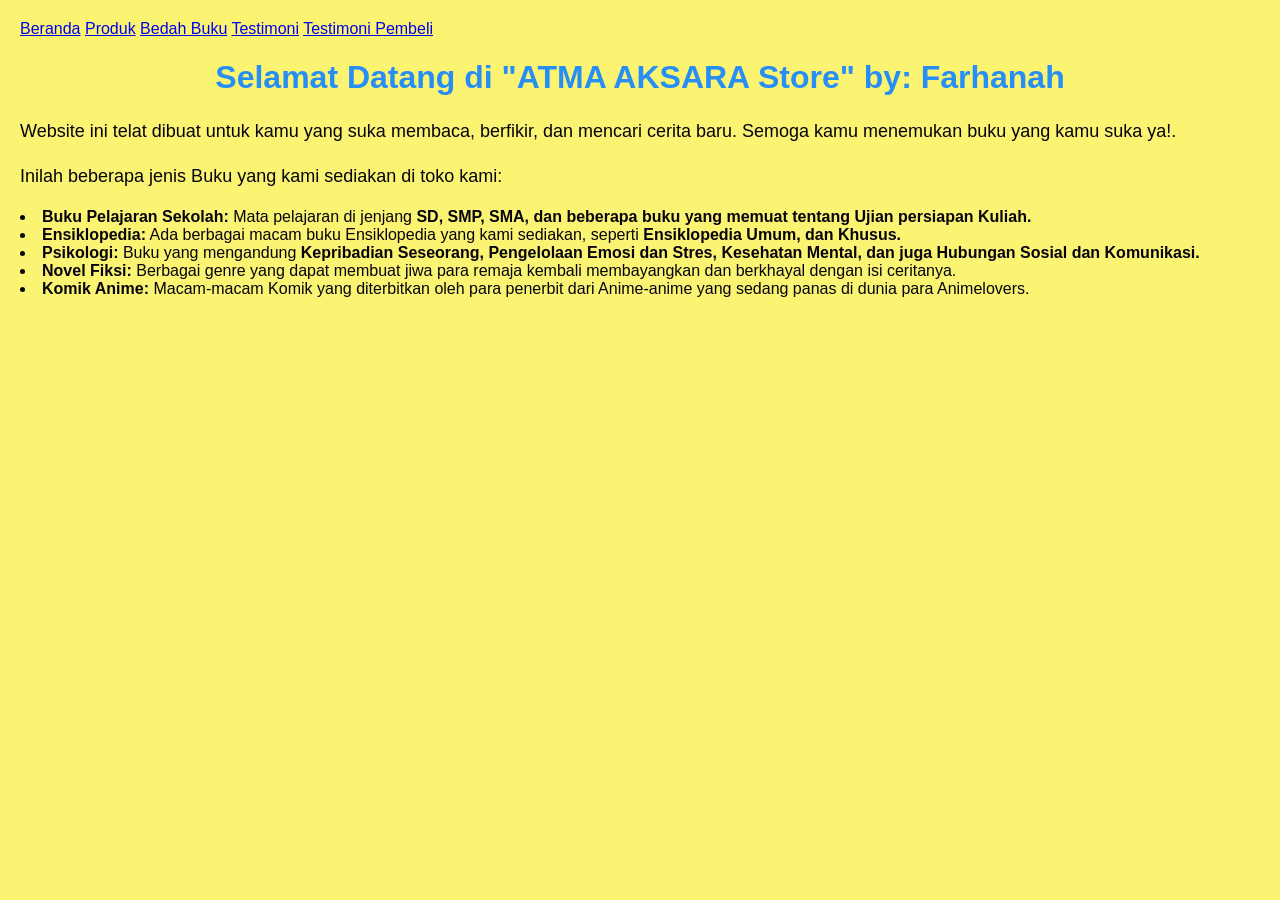
==== index.html @ 65f20c54 "Add files via upload" ====
<!DOCTYPE html>
<html lang="id">
<head>
  <meta charset="UTF-8">
  <meta name="viewport" content="width=device=witdh, initial-scale=1.0">
  <title>Profil Usaha Buku</title>
  <link rel="stylesheet" href="style.css" />
</head>
<body>
 <nav>
  <a href="index.html">Beranda</a>
  <a href="produk.html">Produk</a>
  <a href="bedah-buku.html">Bedah Buku</a>
  <a href="testimoni.html">Testimoni</a>
  <a href="tampil-testimoni.html">Testimoni Pembeli</a>
 </nav>
  <h1>Selamat Datang di "ATMA AKSARA Store" by: Farhanah</h1>
  <p>Website ini telat dibuat untuk kamu yang suka membaca, berfikir, dan mencari cerita baru. Semoga kamu menemukan buku yang kamu suka ya!.</p>
  <p>Inilah beberapa jenis Buku yang kami sediakan di toko kami:</p>
  <li><strong>Buku Pelajaran Sekolah:</strong> Mata pelajaran di jenjang <strong>SD, SMP, SMA, dan beberapa buku yang memuat tentang Ujian persiapan Kuliah.</strong></li>
  <li><strong>Ensiklopedia:</strong> Ada berbagai macam buku Ensiklopedia yang kami sediakan, seperti <strong>Ensiklopedia Umum, dan Khusus.</strong></li>
  <li><strong>Psikologi:</strong> Buku yang mengandung <strong>Kepribadian Seseorang, Pengelolaan Emosi dan Stres, Kesehatan Mental, dan juga Hubungan Sosial dan Komunikasi.</strong></li>
  <li><strong>Novel Fiksi:</strong> Berbagai genre yang dapat membuat jiwa para remaja kembali membayangkan dan berkhayal dengan isi ceritanya.</li>
  <li><strong>Komik Anime:</strong> Macam-macam Komik yang diterbitkan oleh para penerbit dari Anime-anime yang sedang panas di dunia para Animelovers.</li>
</body>
</html>
---- style.css ----
body{
    background-color: #faf472;
    font-family: Arial, sans-serif;
    color: #07040f;
    margin: 20px;
}
h1{
    color: #278ef5;
    text-align: center;
    }

h2{
    color: #010c18;
    text-align: left;
}
    
p{
    font-size: 18px;
    text-align: left;
    line-height: 1.5;
}


.daftar-produk {
    display: grid;
    grid-template-columns:    repeat(auto-fit,minmax(250px, 1fr));
    gap: 20px;
    padding: 20px;
}
.produk {
    background-color: #fff;
    border: 1px solid #ddd;
    padding: 15px;
    border-radius: 10px;
    text-align: center;
    box-shadow: 0 2px 6px rgba(0, 0, 0, 0.1);
}
.produk img {
    width: 150px;
    height: auto;
    border-radius: 5px;
    margin-bottom: 10px;
}
.produk h2 {
    font-size: 20px;
    color: #2c3e50;
}
.produk h3 {
    font-size: 16px;
    color: #2c3e50;
}
.harga {
    font-weight: bold;
    color: #27ae60;
}
.deskripsi {
    font-size: 14px;
    color: #555;
}

.artikel {
    max-width: 700px;
    margin: auto;
    padding: 20px;
    background-color: #fdfdfd;
    font-family: 'Georgia', serif;

    line-height: 1,8;
}
.artikel .penulis {
    font-style: italic;
    color: #666;
    margin-bottom: 20px;
}
.artikel  .sampul {
    width: 180px;
    float: right;
    margin: 0 0 20px 20px;
    border: 1px solid #ccc;
    box-shadow: 2px 2px 6px rgba(0, 0, 0, 0.1);
}

.artikel blockquote {
    font-style: italic;
    padding-left: 20px;
    margin: 20px 0;
    border-left: 4px solid #999;
    color: #444;
    background-color: #f9f9f9;
}
.btn kembali {
    display: inline-block;
    margin-top: 30px;
    padding: 10px 16px;
    background-color: #0066cc;
    color: white;
    text-decoration: none;
    border-radius: 4px;
}
.btn kembali:hover {
    background-color: #004d99;
}


.formulir {
    max-width: 600px;
    margin: auto;
    padding: 20px;
    background-color: #fafafa;
    border-radius: 10px;
    box-shadow: 0 0 10px rgba(0,0,0,0,1);
}
form label {
    display: block;
    margin-top: 10px;
    font-weight: bold;
}
form input
form select
form textarea {
    width: 100%;
    padding: 8px;
    margin-top: 5px;
    margin-bottom: 15px;
    border-radius: 5px;
    border: 1px solid #ccc;
}

form button {
    background-color: #3498db;
    color: white;
    padding: 10px 15px;
    border: none;
    border-radius: 5px;
    cursor: pointer;
}

form button:hover {
    background-color: #2980b9;
}
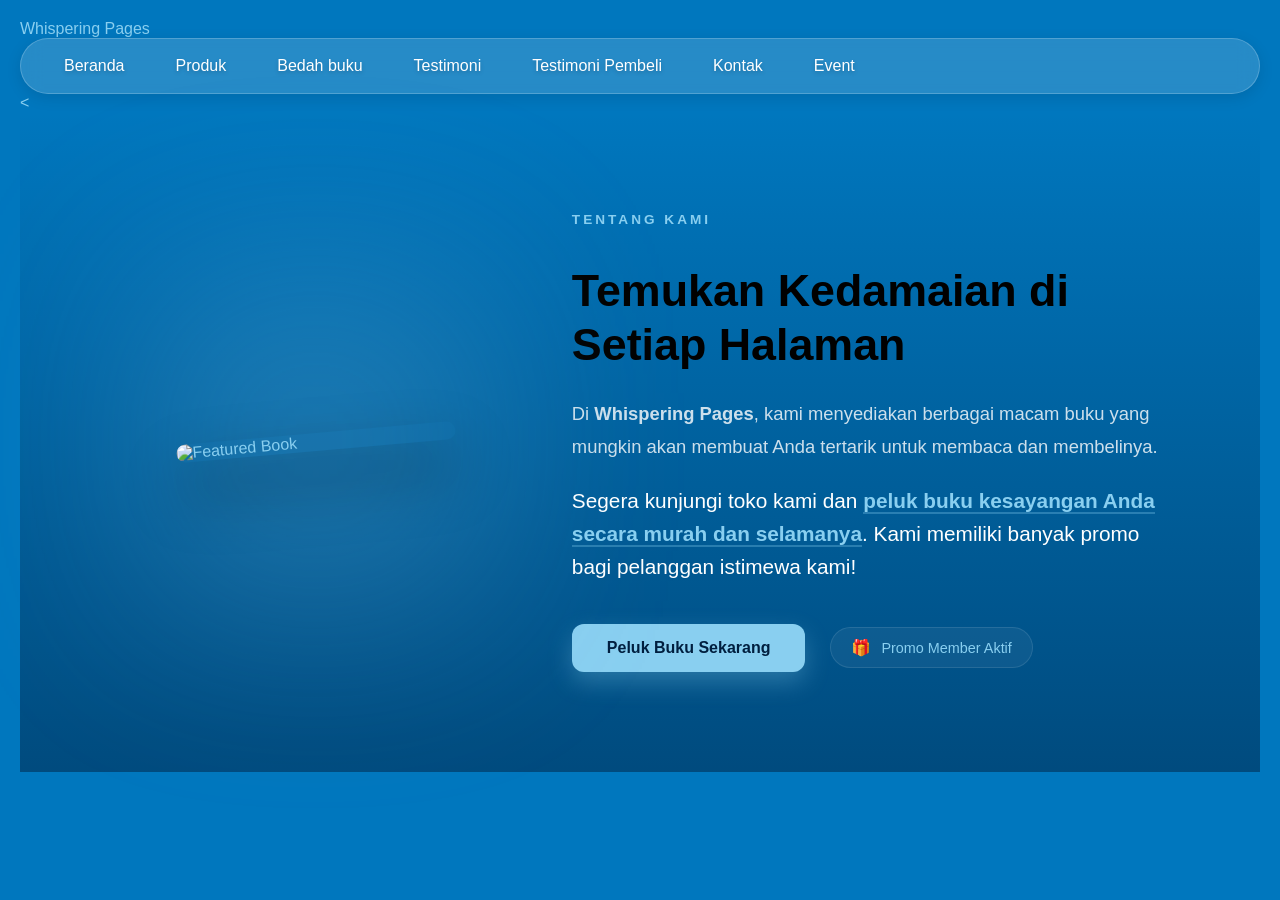
==== commit f624c95e: "Add files via upload" ====
--- a/index.html
+++ b/index.html
@@ -7,20 +7,52 @@
   <link rel="stylesheet" href="style.css" />
 </head>
 <body>
- <nav>
-  <a href="index.html">Beranda</a>
-  <a href="produk.html">Produk</a>
-  <a href="bedah-buku.html">Bedah Buku</a>
-  <a href="testimoni.html">Testimoni</a>
-  <a href="tampil-testimoni.html">Testimoni Pembeli</a>
- </nav>
-  <h1>Selamat Datang di "ATMA AKSARA Store" by: Farhanah</h1>
-  <p>Website ini telat dibuat untuk kamu yang suka membaca, berfikir, dan mencari cerita baru. Semoga kamu menemukan buku yang kamu suka ya!.</p>
-  <p>Inilah beberapa jenis Buku yang kami sediakan di toko kami:</p>
-  <li><strong>Buku Pelajaran Sekolah:</strong> Mata pelajaran di jenjang <strong>SD, SMP, SMA, dan beberapa buku yang memuat tentang Ujian persiapan Kuliah.</strong></li>
-  <li><strong>Ensiklopedia:</strong> Ada berbagai macam buku Ensiklopedia yang kami sediakan, seperti <strong>Ensiklopedia Umum, dan Khusus.</strong></li>
-  <li><strong>Psikologi:</strong> Buku yang mengandung <strong>Kepribadian Seseorang, Pengelolaan Emosi dan Stres, Kesehatan Mental, dan juga Hubungan Sosial dan Komunikasi.</strong></li>
-  <li><strong>Novel Fiksi:</strong> Berbagai genre yang dapat membuat jiwa para remaja kembali membayangkan dan berkhayal dengan isi ceritanya.</li>
-  <li><strong>Komik Anime:</strong> Macam-macam Komik yang diterbitkan oleh para penerbit dari Anime-anime yang sedang panas di dunia para Animelovers.</li>
+  <div class="intro-overlay"></div>
+ <header>
+    <div class="logo">Whispering Pages</div>
+    <nav class="nav-container">
+        <a href="index.html" class="nav-link">Beranda</a>
+        <a href="produk.html" class="nav-link">Produk</a>
+        <a href="bedah-buku.html" class="nav-link">Bedah buku</a>
+        <a href="testimoni.html" class="nav-link">Testimoni</a>
+        <a href="tampil-testimoni.html" class="nav-link">Testimoni Pembeli</a>
+        <a href="kontak.html" class="nav-link">Kontak</a>
+        <a href="event.html" class="nav-link">Event</a>
+    </nav>
+</header>
+ <<section class="home-invitation">
+    <div class="invitation-container">
+        <div class="invitation-visual">
+            <div class="blob-glow"></div>
+            <img src="images/Whispering Pages.png" alt="Featured Book" class="img-featured">
+        </div>
+
+        <div class="invitation-content">
+            <span class="whisper-text">Tentang Kami</span>
+            <h2>Temukan Kedamaian di Setiap Halaman</h2>
+            
+            <p class="main-para">
+                Di <strong>Whispering Pages</strong>, kami menyediakan berbagai macam buku yang mungkin akan membuat Anda tertarik untuk membaca dan membelinya.
+            </p>
+            
+            <p class="highlight-para">
+                Segera kunjungi toko kami dan <span>peluk buku kesayangan Anda secara murah dan selamanya</span>. 
+                Kami memiliki banyak promo bagi pelanggan istimewa kami!
+            </p>
+
+            <div class="invitation-actions">
+                <a href="katalog.html" class="btn-peluk-buku">Peluk Buku Sekarang</a>
+                <div class="promo-badge">
+                    <span class="icon">🎁</span>
+                    <span class="text">Promo Member Aktif</span>
+                </div>
+            </div>
+        </div>
+    </div>
+</section>
 </body>
-</html>+</html>
+
+
+
+
--- a/style.css
+++ b/style.css
@@ -1,16 +1,16 @@
 body{
-    background-color: #faf472;
+    background-color: #0077be;
     font-family: Arial, sans-serif;
-    color: #07040f;
+    color: #89cff0;
     margin: 20px;
 }
 h1{
-    color: #278ef5;
+    color: #191970;
     text-align: center;
     }
 
 h2{
-    color: #010c18;
+    color: #000000;
     text-align: left;
 }
     
@@ -19,7 +19,81 @@
     text-align: left;
     line-height: 1.5;
 }
-
+.nav-container {
+    background: rgba(255, 255, 255, 0.15); /* Lapisan putih transparan */
+    backdrop-filter: blur(10px);           /* Efek blur di belakang navigasi */
+    -webkit-backdrop-filter: blur(10px);   /* Dukungan untuk Safari */
+    padding: 10px 25px;
+    border-radius: 50px;                   /* Membuat bentuk kapsul yang modern */
+    border: 1px solid rgba(255, 255, 255, 0.2); /* Garis tepi tipis agar terlihat seperti kaca */
+    display: flex;
+    gap: 15px;
+    box-shadow: 0 4px 15px rgba(0, 0, 0, 0.1);
+}
+
+/* Gaya Tulisan Menu */
+.nav-link {
+    color: #ffffff;
+    text-decoration: none;
+    padding: 8px 18px;
+    border-radius: 20px;
+    font-weight: 500;
+    transition: all 0.3s ease;
+    text-shadow: 0 2px 4px rgba(0, 0, 0, 0.2); /* Agar tulisan lebih tajam di background biru */
+}
+
+/* Efek Hover (Saat Kursor Menyentuh Menu) */
+.nav-link:hover {
+    background: rgba(137, 207, 240, 0.4); /* Warna Baby Blue transparan */
+    color: #ffffff;
+    transform: translateY(-2px);
+}
+
+/* Gaya untuk Menu yang Sedang Aktif */
+.nav-link.active {
+    background: #ffffff;
+    color: #191970; /* Tulisan jadi Biru Laut saat aktif */
+    box-shadow: 0 4px 10px rgba(0, 0, 0, 0.1);
+}
+.home-btn{
+    position: fixed;
+    bottom: 25px;
+    left: 25px;
+    background: linear-gradient(135deg, #6a8cff, #9c6bff);
+    color: white;
+    padding: 12px 20px;
+    border-radius: 30px;
+    text-decoration: none;
+    font-weight: bold;
+    font-family: Arial, sans-serif;
+    box-shadow: 0 6px 15px rgba(0,0,0,0.2);
+    transition: 0.3s;
+}
+.home-btn:hover{
+    transform: translateY(-3px);
+    box-shadow: 0 10px 20px rgba(0,0,0,0.3);
+}
+.intro-overlay {
+    position: fixed;
+    top: 0;
+    left: 0;
+    width: 100%;
+    height: 100%;
+    background-color: #0077be; /* Warna biru laut sesuai tema Anda */
+    z-index: 9999;
+    pointer-events: none; /* Agar user tetap bisa klik tombol di bawahnya */
+    animation: blinkAway 5s forwards;
+}
+
+@keyframes blinkAway {
+    0% { opacity: 1; }
+    40% { opacity: 0.3; }  /* Efek kedipan pertama */
+    60% { opacity: 0.6; }  /* Efek kedipan kedua */
+    100% { 
+        opacity: 0; 
+        visibility: hidden; 
+    }
+}
 
 .daftar-produk {
     display: grid;
@@ -55,7 +129,7 @@
 }
 .deskripsi {
     font-size: 14px;
-    color: #555;
+    color: #7b7a7a;
 }
 
 .artikel {
@@ -64,43 +138,46 @@
     padding: 20px;
     background-color: #fdfdfd;
     font-family: 'Georgia', serif;
-
     line-height: 1,8;
 }
 .artikel .penulis {
     font-style: italic;
-    color: #666;
+    color: #000000;
     margin-bottom: 20px;
 }
 .artikel  .sampul {
     width: 180px;
     float: right;
     margin: 0 0 20px 20px;
-    border: 1px solid #ccc;
+    border: 1px solid #000000;
     box-shadow: 2px 2px 6px rgba(0, 0, 0, 0.1);
 }
-
 .artikel blockquote {
     font-style: italic;
     padding-left: 20px;
     margin: 20px 0;
     border-left: 4px solid #999;
-    color: #444;
+    color: #000000;
     background-color: #f9f9f9;
 }
-.btn kembali {
-    display: inline-block;
-    margin-top: 30px;
-    padding: 10px 16px;
-    background-color: #0066cc;
-    color: white;
+.home-btn{
+    position: fixed;
+    bottom: 25px;
+    left: 25px;
+    background: linear-gradient(135deg, #000000, #000000);
+    color: white;
+    padding: 12px 20px;
+    border-radius: 30px;
     text-decoration: none;
-    border-radius: 4px;
-}
-.btn kembali:hover {
-    background-color: #004d99;
-}
-
+    font-weight: bold;
+    font-family: Arial, sans-serif;
+    box-shadow: 0 6px 15px rgba(0,0,0,0.2);
+    transition: 0.3s;
+}
+.home-btn:hover{
+    transform: translateY(-3px);
+    box-shadow: 0 10px 20px rgba(0,0,0,0.3);
+}
 
 .formulir {
     max-width: 600px;
@@ -126,15 +203,1335 @@
     border: 1px solid #ccc;
 }
 
-form button {
-    background-color: #3498db;
-    color: white;
-    padding: 10px 15px;
+.home-btn{
+    position: fixed;
+    bottom: 25px;
+    left: 25px;
+    background: linear-gradient(135deg, #6a8cff, #9c6bff);
+    color: white;
+    padding: 12px 20px;
+    border-radius: 30px;
+    text-decoration: none;
+    font-weight: bold;
+    font-family: Arial, sans-serif;
+    box-shadow: 0 6px 15px rgba(0,0,0,0.2);
+    transition: 0.3s;
+}
+.home-btn:hover{
+    transform: translateY(-3px);
+    box-shadow: 0 10px 20px rgba(0,0,0,0.3);
+}
+/* Container Utama Kontak */
+.container-contact {
+    display: flex;
+    justify-content: center;
+    align-items: center;
+    padding: 50px 5%;
+    min-height: 80vh;
+}
+
+.contact-box {
+    display: flex;
+    flex-wrap: wrap;
+    background: rgba(255, 255, 255, 0.1);
+    backdrop-filter: blur(15px);
+    -webkit-backdrop-filter: blur(15px);
+    border: 1px solid rgba(255, 255, 255, 0.2);
+    border-radius: 20px;
+    overflow: hidden;
+    max-width: 1000px;
+    width: 100%;
+    box-shadow: 0 20px 50px rgba(0, 0, 0, 0.2);
+}
+
+/* Bagian Info (Sisi Gelap) */
+.contact-info {
+    flex: 1;
+    background: #001f3f; /* Deep Navy */
+    padding: 40px;
+    color: white;
+}
+
+.contact-info h2 {
+    color: #89cff0; /* Baby Blue */
+    margin-bottom: 20px;
+}
+
+.info-item {
+    display: flex;
+    align-items: center;
+    margin-top: 25px;
+    gap: 15px;
+}
+
+/* Bagian Form (Sisi Terang/Transparan) */
+.contact-form {
+    flex: 1.5;
+    padding: 40px;
+    background: rgba(255, 255, 255, 0.85);
+}
+
+.input-group {
+    position: relative;
+    margin-bottom: 30px;
+}
+
+.input-group input, .input-group textarea {
+    width: 100%;
+    padding: 10px 0;
+    font-size: 16px;
+    color: #333;
     border: none;
+    border-bottom: 2px solid #89cff0;
+    outline: none;
+    background: transparent;
+    transition: 0.3s;
+}
+
+.input-group label {
+    position: absolute;
+    top: 10px;
+    left: 0;
+    color: #666;
+    pointer-events: none;
+    transition: 0.3s;
+}
+
+/* Efek Animasi Label Saat Diklik */
+.input-group input:focus ~ label,
+.input-group input:valid ~ label,
+.input-group textarea:focus ~ label,
+.input-group textarea:valid ~ label {
+    top: -20px;
+    font-size: 12px;
+    color: #001f3f;
+    font-weight: bold;
+}
+
+/* Tombol Kirim */
+.btn-send {
+    background: #001f3f;
+    color: white;
+    border: none;
+    padding: 12px 30px;
     border-radius: 5px;
     cursor: pointer;
-}
-
-form button:hover {
-    background-color: #2980b9;
-}+    font-weight: 600;
+    transition: 0.3s;
+    width: 100%;
+}
+
+.btn-send:hover {
+    background: #0077be;
+    transform: translateY(-3px);
+    box-shadow: 0 5px 15px rgba(0, 119, 190, 0.3);
+}
+
+/* Responsif untuk HP */
+@media (max-width: 768px) {
+    .contact-box { flex-direction: column; }
+}
+/* Container Event */
+.container-event {
+    max-width: 1000px;
+    margin: 50px auto;
+    padding: 20px;
+}
+
+.event-title {
+    text-align: center;
+    color: #ffffff;
+    margin-bottom: 40px;
+    text-shadow: 2px 2px 5px rgba(0, 0, 0, 0.3);
+}
+
+/* Grid & Card */
+.event-grid {
+    display: flex;
+    flex-direction: column;
+    gap: 25px;
+}
+
+.event-card {
+    display: flex;
+    background: rgba(255, 255, 255, 0.95);
+    border-radius: 15px;
+    overflow: hidden;
+    box-shadow: 0 10px 20px rgba(0, 0, 0, 0.15);
+    transition: transform 0.3s ease;
+    border-left: 5px solid #89cff0; /* Aksen Baby Blue */
+}
+
+.event-card:hover {
+    transform: translateX(10px);
+}
+
+/* Bagian Tanggal (Deep Navy) */
+.event-date {
+    background: #001f3f;
+    color: white;
+    display: flex;
+    flex-direction: column;
+    justify-content: center;
+    align-items: center;
+    min-width: 100px;
+    padding: 20px;
+}
+
+.event-date .day {
+    font-size: 2.5rem;
+    font-weight: bold;
+    line-height: 1;
+}
+
+.event-date .month {
+    text-transform: uppercase;
+    letter-spacing: 2px;
+    font-size: 0.9rem;
+    color: #89cff0;
+}
+
+/* Bagian Konten */
+.event-content {
+    padding: 25px;
+    flex-grow: 1;
+}
+
+.event-tag {
+    background: #e1f5fe;
+    color: #5c9fec;
+    padding: 4px 12px;
+    border-radius: 20px;
+    font-size: 0.8rem;
+    font-weight: bold;
+    display: inline-block;
+    margin-bottom: 10px;
+}
+
+.event-content h3 {
+    color: #001f3f;
+    margin-bottom: 10px;
+}
+
+.event-details {
+    margin: 15px 0;
+    font-size: 0.9rem;
+    color: #555;
+    display: flex;
+    flex-wrap: wrap;
+    gap: 20px;
+}
+
+/* Tombol Event */
+.btn-event {
+    background: #5c9fec;
+    color: white;
+    border: none;
+    padding: 10px 20px;
+    border-radius: 8px;
+    cursor: pointer;
+    font-weight: 600;
+    transition: 0.3s;
+}
+
+.btn-event:hover {
+    background: #001f3f;
+    box-shadow: 0 4px 12px rgba(0, 31, 63, 0.2);
+}
+
+/* Responsif Mobile */
+@media (max-width: 600px) {
+    .event-card { flex-direction: column; }
+    .event-date { flex-direction: row; gap: 10px; min-width: auto; }
+}
+/* Container Utama */
+.testi-wrapper {
+    display: flex;
+    justify-content: center;
+    padding: 60px 20px;
+}
+
+.testi-container {
+    background: rgba(255, 255, 255, 0.15); /* Efek Kaca */
+    backdrop-filter: blur(10px);
+    -webkit-backdrop-filter: blur(10px);
+    border: 1px solid rgba(255, 255, 255, 0.3);
+    border-radius: 25px;
+    padding: 40px;
+    max-width: 650px;
+    width: 100%;
+    box-shadow: 0 15px 35px rgba(0, 0, 0, 0.2);
+}
+
+.testi-header {
+    text-align: center;
+    margin-bottom: 30px;
+    color: white;
+}
+
+.testi-header h2 {
+    font-size: 2rem;
+    color: #89cff0; /* Baby Blue */
+    margin-bottom: 10px;
+}
+
+/* Form Styling */
+.testi-form .input-field {
+    margin-bottom: 20px;
+    display: flex;
+    flex-direction: column;
+}
+
+.testi-form label {
+    color: white;
+    font-weight: 500;
+    margin-bottom: 8px;
+    font-size: 0.9rem;
+}
+
+.testi-form input, .testi-form textarea {
+    background: rgba(255, 255, 255, 0.9);
+    border: 2px solid transparent;
+    padding: 12px 15px;
+    border-radius: 12px;
+    font-size: 1rem;
+    outline: none;
+    transition: 0.3s;
+}
+
+.testi-form input:focus, .testi-form textarea:focus {
+    border-color: #89cff0;
+    box-shadow: 0 0 10px rgba(137, 207, 240, 0.3);
+}
+
+/* Rating Bintang Interaktif */
+.star-rating {
+    display: flex;
+    flex-direction: row-reverse;
+    justify-content: flex-end;
+    gap: 5px;
+}
+
+.star-rating input { display: none; }
+
+.star-rating label {
+    font-size: 2rem;
+    color: rgba(255, 255, 255, 0.3);
+    cursor: pointer;
+    transition: 0.2s;
+}
+
+.star-rating input:checked ~ label,
+.star-rating label:hover,
+.star-rating label:hover ~ label {
+    color: #ffd700; /* Warna Emas untuk Bintang */
+}
+
+/* Tombol Kirim Deep Navy */
+.btn-kirim {
+    background: #001f3f; /* Deep Navy */
+    color: white;
+    width: 100%;
+    padding: 15px;
+    border: none;
+    border-radius: 12px;
+    font-weight: bold;
+    font-size: 1rem;
+    cursor: pointer;
+    transition: all 0.3s;
+    margin-top: 10px;
+}
+
+.btn-kirim:hover {
+    background: #0077be;
+    transform: translateY(-3px);
+    box-shadow: 0 5px 15px rgba(0, 0, 0, 0.3);
+}
+
+/* Baris Input untuk Nama & Buku */
+.input-row {
+    display: grid;
+    grid-template-columns: 1fr 1fr;
+    gap: 20px;
+}
+
+@media (max-width: 600px) {
+    .input-row { grid-template-columns: 1fr; }
+}
+/* Container Utama Galeri */
+.testi-display-wrapper {
+    max-width: 1100px;
+    margin: 50px auto;
+    padding: 20px;
+}
+
+.testi-header-section {
+    text-align: center;
+    margin-bottom: 50px;
+    color: white;
+}
+
+.testi-header-section h1 {
+    font-size: 2.5rem;
+    color: #89cff0; /* Baby Blue */
+    text-shadow: 2px 2px 10px rgba(0,0,0,0.3);
+}
+
+/* Grid Layout */
+.testi-grid {
+    display: grid;
+    grid-template-columns: repeat(auto-fit, minmax(300px, 1fr));
+    gap: 30px;
+}
+
+/* Kartu Testimoni Estetik */
+.testi-card-item {
+    background: rgba(255, 255, 255, 0.95);
+    padding: 30px;
+    border-radius: 20px;
+    position: relative;
+    box-shadow: 0 15px 35px rgba(0, 31, 63, 0.2);
+    transition: all 0.3s ease;
+    border-bottom: 5px solid #001f3f; /* Deep Navy accent */
+}
+
+.testi-card-item:hover {
+    transform: translateY(-10px);
+    box-shadow: 0 20px 45px rgba(0, 31, 63, 0.3);
+}
+
+/* Container Utama */
+.testi-container-modern {
+    display: grid;
+    grid-template-columns: repeat(auto-fit, minmax(320px, 1fr));
+    gap: 40px;
+    padding: 50px 5%;
+    perspective: 1000px; /* Memberikan efek dimensi */
+}
+
+/* Kartu Testimoni Premium */
+.testi-card-premium {
+    background: rgba(255, 255, 255, 0.08); /* Kaca tipis */
+    backdrop-filter: blur(20px) saturate(180%);
+    -webkit-backdrop-filter: blur(20px) saturate(180%);
+    border: 1px solid rgba(255, 255, 255, 0.2);
+    border-radius: 30px;
+    padding: 35px;
+    color: white;
+    position: relative;
+    transition: all 0.5s cubic-bezier(0.23, 1, 0.32, 1);
+    box-shadow: 0 15px 35px rgba(0, 0, 0, 0.1);
+}
+
+.testi-card-premium:hover {
+    transform: translateY(-15px) rotateX(5deg);
+    background: rgba(255, 255, 255, 0.15);
+    border-color: #89cff0; /* Glow Baby Blue saat hover */
+    box-shadow: 0 25px 50px rgba(137, 207, 240, 0.2);
+}
+
+/* Avatar User Bulat */
+.user-avatar {
+    width: 50px;
+    height: 50px;
+    background: linear-gradient(135deg, #001f3f, #0077be);
+    border-radius: 50%;
+    display: flex;
+    align-items: center;
+    justify-content: center;
+    font-weight: bold;
+    color: #89cff0;
+    border: 2px solid rgba(255, 255, 255, 0.3);
+}
+
+.testi-header {
+    display: flex;
+    align-items: center;
+    gap: 15px;
+    margin-bottom: 25px;
+}
+
+.user-meta h4 {
+    margin: 0;
+    font-size: 1.1rem;
+    letter-spacing: 0.5px;
+}
+
+.stars {
+    color: #ffd700;
+    font-size: 0.85rem;
+    margin-top: 4px;
+}
+
+/* Badge Pembeli Terverifikasi */
+.verified-badge {
+    position: absolute;
+    top: 35px;
+    right: 35px;
+    font-size: 0.7rem;
+    background: rgba(137, 207, 240, 0.2);
+    padding: 4px 10px;
+    border-radius: 20px;
+    color: #89cff0;
+    border: 1px solid rgba(137, 207, 240, 0.3);
+}
+
+/* Tulisan Testimoni */
+.testi-body p {
+    font-size: 1.05rem;
+    line-height: 1.8;
+    color: rgba(255, 255, 255, 0.9);
+    font-style: italic;
+    font-weight: 300;
+}
+
+/* Tag Buku di Bawah */
+.testi-footer-tag {
+    margin-top: 25px;
+    display: inline-block;
+    padding: 6px 15px;
+    background: #001f3f; /* Deep Navy */
+    border-radius: 10px;
+    font-size: 0.8rem;
+    color: #89cff0;
+    font-weight: 600;
+    text-transform: uppercase;
+}
+/* Layout Wrapper */
+.bedah-wrapper {
+    display: flex;
+    align-items: center;
+    justify-content: center;
+    min-height: 100vh;
+    padding: 40px;
+    gap: 60px;
+    flex-wrap: wrap;
+}
+
+/* Animasi Floating Cover */
+.book-visual {
+    position: relative;
+    flex: 1;
+    display: flex;
+    justify-content: center;
+}
+
+.floating-cover {
+    width: 320px;
+    border-radius: 10px;
+    box-shadow: 25px 25px 50px rgba(0, 31, 63, 0.4);
+    animation: float 6s ease-in-out infinite;
+    z-index: 2;
+}
+
+.glass-morph-circle {
+    position: absolute;
+    width: 400px;
+    height: 400px;
+    background: radial-gradient(circle, rgba(137, 207, 240, 0.2) 0%, transparent 70%);
+    top: 50%;
+    left: 50%;
+    transform: translate(-50%, -50%);
+    z-index: 1;
+}
+
+/* Kartu Detail yang Aesthetic */
+.book-detail-card {
+    flex: 1.2;
+    background: rgba(255, 255, 255, 0.05);
+    backdrop-filter: blur(25px);
+    border: 1px solid rgba(255, 255, 255, 0.2);
+    padding: 50px;
+    border-radius: 40px;
+    color: white;
+    box-shadow: 0 20px 60px rgba(0, 0, 0, 0.2);
+}
+
+.badge-new {
+    background: #89cff0;
+    color: #001f3f;
+    padding: 6px 15px;
+    border-radius: 50px;
+    font-size: 0.75rem;
+    font-weight: bold;
+    display: inline-block;
+    margin-bottom: 20px;
+    text-transform: uppercase;
+}
+
+.book-title {
+    font-size: 3.5rem;
+    color: #ffffff;
+    margin-bottom: 5px;
+    letter-spacing: -1px;
+}
+
+.author-name {
+    color: #89cff0;
+    font-size: 1.2rem;
+    font-weight: 300;
+}
+
+.divider {
+    height: 2px;
+    width: 80px;
+    background: #89cff0;
+    margin: 30px 0;
+}
+
+/* Highlight Box (Kutipan) */
+.highlight-box {
+    background: rgba(0, 31, 63, 0.4); /* Deep Navy Transparan */
+    padding: 25px;
+    border-left: 4px solid #89cff0;
+    margin-top: 30px;
+    border-radius: 0 15px 15px 0;
+    position: relative;
+}
+
+.quote-mark {
+    font-size: 4rem;
+    position: absolute;
+    top: -10px;
+    left: 10px;
+    opacity: 0.2;
+    color: #89cff0;
+}
+
+/* Tombol */
+.action-buttons {
+    display: flex;
+    gap: 20px;
+    margin-top: 40px;
+}
+
+.btn-primary {
+    background: #ffffff;
+    color: #001f3f;
+    border: none;
+    padding: 15px 30px;
+    border-radius: 12px;
+    font-weight: bold;
+    cursor: pointer;
+    transition: 0.3s;
+}
+
+.btn-secondary {
+    background: transparent;
+    border: 2px solid #89cff0;
+    color: #89cff0;
+    padding: 13px 30px;
+    border-radius: 12px;
+    font-weight: bold;
+    cursor: pointer;
+    transition: 0.3s;
+}
+
+.btn-primary:hover { transform: translateY(-3px); box-shadow: 0 10px 20px rgba(255,255,255,0.2); }
+
+/* Keyframes Animasi Pelan */
+@keyframes float {
+    0% { transform: translateY(0px); }
+    50% { transform: translateY(-20px); }
+    100% { transform: translateY(0px); }
+}
+
+/* Mobile Friendly */
+@media (max-width: 900px) {
+    .bedah-wrapper { flex-direction: column; text-align: center; }
+    .divider { margin: 30px auto; }
+    .action-buttons { justify-content: center; }
+    .floating-cover { width: 250px; }
+}
+/* Styling Hero (Pembukaan) */
+.whisper-hero {
+    height: 80vh;
+    display: flex;
+    align-items: center;
+    justify-content: center;
+    text-align: center;
+    padding: 0 20px;
+}
+
+.hero-inner {
+    max-width: 800px;
+}
+
+.whisper-tag {
+    color: #89cff0;
+    text-transform: uppercase;
+    letter-spacing: 4px;
+    font-size: 0.8rem;
+    font-weight: 600;
+    display: block;
+    margin-bottom: 20px;
+}
+
+.whisper-title {
+    font-size: 4rem;
+    color: #ffffff;
+    line-height: 1.2;
+    margin-bottom: 25px;
+}
+
+.whisper-title span {
+    color: #89cff0;
+    font-style: italic;
+    font-weight: 300;
+}
+
+.whisper-desc {
+    color: rgba(255, 255, 255, 0.8);
+    font-size: 1.1rem;
+    line-height: 1.8;
+    margin-bottom: 40px;
+}
+
+/* Tombol */
+.btn-primary-ocean {
+    background: #001f3f;
+    color: #ffffff;
+    padding: 15px 35px;
+    border-radius: 50px;
+    text-decoration: none;
+    font-weight: bold;
+    margin-right: 15px;
+    border: 1px solid #89cff0;
+    transition: 0.3s;
+}
+
+.btn-primary-ocean:hover {
+    background: #89cff0;
+    color: #001f3f;
+}
+
+/* Section Showcase */
+.book-showcase {
+    padding: 80px 8%;
+    background: rgba(255, 255, 255, 0.03);
+}
+
+.section-header {
+    text-align: center;
+    margin-bottom: 50px;
+}
+
+.section-header h2 {
+    color: #ffffff;
+    font-size: 2rem;
+}
+
+.blue-line {
+    width: 60px;
+    height: 3px;
+    background: #89cff0;
+    margin: 15px auto;
+}
+
+/* Grid & Card Aesthetic */
+.book-grid-modern {
+    display: grid;
+    grid-template-columns: repeat(auto-fit, minmax(280px, 1fr));
+    gap: 40px;
+}
+
+.book-card-aesthetic {
+    background: white;
+    border-radius: 20px;
+    overflow: hidden;
+    transition: 0.4s;
+    box-shadow: 0 10px 30px rgba(0,0,0,0.2);
+}
+
+.book-card-aesthetic:hover {
+    transform: translateY(-15px);
+}
+
+.book-img-wrap {
+    position: relative;
+    height: 350px;
+    overflow: hidden;
+}
+
+.book-img-wrap img {
+    width: 100%;
+    height: 100%;
+    object-fit: cover;
+}
+
+.book-overlay {
+    position: absolute;
+    top: 0; left: 0; width: 100%; height: 100%;
+    background: rgba(0, 31, 63, 0.6);
+    display: flex;
+    align-items: center;
+    justify-content: center;
+    opacity: 0;
+    transition: 0.3s;
+}
+
+.book-card-aesthetic:hover .book-overlay {
+    opacity: 1;
+}
+
+.book-info-aesthetic {
+    padding: 25px;
+}
+
+.category {
+    font-size: 0.7rem;
+    color: #0077be;
+    font-weight: bold;
+    text-transform: uppercase;
+}
+
+.book-info-aesthetic h3 {
+    margin: 10px 0 5px;
+    color: #001f3f;
+    font-size: 1.2rem;
+}
+
+.author {
+    color: #777;
+    font-size: 0.9rem;
+}
+
+.price-row {
+    margin-top: 20px;
+    display: flex;
+    justify-content: space-between;
+    align-items: center;
+}
+
+.price {
+    font-weight: bold;
+    font-size: 1.1rem;
+    color: #001f3f;
+}
+
+.btn-cart {
+    background: #89cff0;
+    border: none;
+    width: 35px;
+    height: 35px;
+    border-radius: 50%;
+    color: #001f3f;
+    font-weight: bold;
+    cursor: pointer;
+}
+/* Container Utama Invitation */
+.home-invitation {
+    padding: 100px 8%;
+    display: flex;
+    justify-content: center;
+    background: linear-gradient(to bottom, transparent, rgba(0, 31, 63, 0.5));
+}
+
+.invitation-container {
+    display: flex;
+    align-items: center;
+    gap: 60px;
+    max-width: 1100px;
+    flex-wrap: wrap;
+}
+
+/* Visual Sisi Kiri */
+.invitation-visual {
+    flex: 1;
+    position: relative;
+    display: flex;
+    justify-content: center;
+}
+
+.img-featured {
+    width: 280px;
+    border-radius: 20px;
+    box-shadow: 0 30px 60px rgba(0, 0, 0, 0.4);
+    transform: rotate(-5deg);
+    transition: 0.5s ease;
+    z-index: 2;
+}
+
+.img-featured:hover {
+    transform: rotate(0deg) scale(1.05);
+}
+
+.blob-glow {
+    position: absolute;
+    width: 350px;
+    height: 350px;
+    background: #89cff0;
+    filter: blur(100px);
+    opacity: 0.2;
+    z-index: 1;
+    top: 50%;
+    left: 50%;
+    transform: translate(-50%, -50%);
+}
+
+/* Konten Teks Sisi Kanan */
+.invitation-content {
+    flex: 1.5;
+    color: white;
+}
+
+.whisper-text {
+    color: #89cff0;
+    text-transform: uppercase;
+    letter-spacing: 3px;
+    font-size: 0.85rem;
+    font-weight: 600;
+    margin-bottom: 15px;
+    display: block;
+}
+
+.invitation-content h2 {
+    font-size: 2.8rem;
+    margin-bottom: 25px;
+    line-height: 1.2;
+}
+
+.main-para {
+    font-size: 1.15rem;
+    line-height: 1.8;
+    color: rgba(255, 255, 255, 0.8);
+    margin-bottom: 20px;
+}
+
+.highlight-para {
+    font-size: 1.3rem;
+    line-height: 1.6;
+    color: #ffffff;
+    font-weight: 300;
+}
+
+.highlight-para span {
+    color: #89cff0;
+    font-weight: 600;
+    border-bottom: 2px solid rgba(137, 207, 240, 0.3);
+}
+
+/* Tombol & Badge */
+.invitation-actions {
+    margin-top: 40px;
+    display: flex;
+    align-items: center;
+    gap: 25px;
+}
+
+.btn-peluk-buku {
+    background: #89cff0;
+    color: #001f3f;
+    padding: 15px 35px;
+    border-radius: 12px;
+    text-decoration: none;
+    font-weight: bold;
+    transition: 0.3s;
+    box-shadow: 0 10px 25px rgba(137, 207, 240, 0.3);
+}
+
+.btn-peluk-buku:hover {
+    background: white;
+    transform: translateY(-5px);
+}
+
+.promo-badge {
+    display: flex;
+    align-items: center;
+    gap: 10px;
+    background: rgba(255, 255, 255, 0.05);
+    padding: 10px 20px;
+    border-radius: 50px;
+    border: 1px solid rgba(255, 255, 255, 0.1);
+}
+
+.promo-badge .text {
+    font-size: 0.9rem;
+    color: #89cff0;
+}
+
+/* Responsif untuk HP */
+@media (max-width: 850px) {
+    .invitation-container { flex-direction: column; text-align: center; }
+    .invitation-actions { justify-content: center; flex-direction: column; }
+    .img-featured { width: 220px; }
+}
+/* Container Produk */
+.produk-section {
+    padding: 60px 0;
+    background: #f4f7f8; /* Abu-abu sangat muda agar kartu putih terlihat menonjol */
+}
+
+.container {
+    max-width: 1200px;
+    margin: 0 auto;
+    padding: 0 20px;
+}
+
+/* Filter Kategori */
+.filter-kategori {
+    display: flex;
+    justify-content: center;
+    gap: 15px;
+    margin-bottom: 50px;
+}
+
+.btn-filter {
+    padding: 10px 25px;
+    border: 2px solid #2d5a5e;
+    background: transparent;
+    color: #2d5a5e;
+    border-radius: 50px;
+    cursor: pointer;
+    font-weight: 600;
+    transition: 0.3s;
+}
+
+.btn-filter.active, .btn-filter:hover {
+    background: #2d5a5e;
+    color: white;
+}
+
+/* Grid & Kartu Produk */
+.produk-grid {
+    display: grid;
+    grid-template-columns: repeat(auto-fit, minmax(250px, 1fr));
+    gap: 30px;
+}
+
+.produk-card {
+    background: white;
+    border-radius: 20px;
+    padding: 20px;
+    position: relative;
+    box-shadow: 0 10px 25px rgba(0,0,0,0.05);
+    transition: all 0.4s ease;
+}
+
+.produk-card:hover {
+    transform: translateY(-10px);
+    box-shadow: 0 20px 40px rgba(45, 90, 94, 0.15);
+}
+
+.produk-tag {
+    position: absolute;
+    top: 15px;
+    left: 15px;
+    background: #d4af37; /* Gold dari logo */
+    color: white;
+    padding: 5px 12px;
+    border-radius: 50px;
+    font-size: 0.7rem;
+    font-weight: bold;
+    z-index: 2;
+}
+
+.produk-img {
+    width: 100%;
+    height: 300px;
+    border-radius: 15px;
+    overflow: hidden;
+    margin-bottom: 20px;
+}
+
+.produk-img img {
+    width: 100%;
+    height: 100%;
+    object-fit: cover;
+}
+
+/* Info Buku */
+.penerbit {
+    font-size: 0.75rem;
+    color: #888;
+    text-transform: uppercase;
+    letter-spacing: 1px;
+    margin-bottom: 5px;
+}
+
+.produk-info h3 {
+    font-size: 1.2rem;
+    color: #2d5a5e;
+    margin-bottom: 5px;
+}
+
+.penulis {
+    color: #555;
+    font-size: 0.9rem;
+    margin-bottom: 15px;
+}
+
+.produk-bawah {
+    display: flex;
+    justify-content: space-between;
+    align-items: center;
+    border-top: 1px solid #eee;
+    padding-top: 15px;
+}
+
+.harga {
+    font-size: 1.2rem;
+    font-weight: bold;
+    color: #2d5a5e;
+}
+
+.btn-beli {
+    background: #2d5a5e;
+    color: white;
+    border: none;
+    width: 45px;
+    height: 45px;
+    border-radius: 12px;
+    cursor: pointer;
+    display: flex;
+    align-items: center;
+    justify-content: center;
+    transition: 0.3s;
+}
+
+.btn-beli:hover {
+    background: #d4af37;
+    transform: rotate(10deg);
+}
+/* Container Produk */
+.produk-section {
+    padding: 60px 0;
+    background: #f4f7f8; /* Abu-abu sangat muda agar kartu putih terlihat menonjol */
+}
+
+.container {
+    max-width: 1200px;
+    margin: 0 auto;
+    padding: 0 20px;
+}
+
+/* Filter Kategori */
+.filter-kategori {
+    display: flex;
+    justify-content: center;
+    gap: 15px;
+    margin-bottom: 50px;
+}
+
+.btn-filter {
+    padding: 10px 25px;
+    border: 2px solid #2d5a5e;
+    background: transparent;
+    color: #2d5a5e;
+    border-radius: 50px;
+    cursor: pointer;
+    font-weight: 600;
+    transition: 0.3s;
+}
+
+.btn-filter.active, .btn-filter:hover {
+    background: #2d5a5e;
+    color: white;
+}
+
+/* Grid & Kartu Produk */
+.produk-grid {
+    display: grid;
+    grid-template-columns: repeat(auto-fit, minmax(250px, 1fr));
+    gap: 30px;
+}
+
+.produk-card {
+    background: white;
+    border-radius: 20px;
+    padding: 20px;
+    position: relative;
+    box-shadow: 0 10px 25px rgba(0,0,0,0.05);
+    transition: all 0.4s ease;
+}
+
+.produk-card:hover {
+    transform: translateY(-10px);
+    box-shadow: 0 20px 40px rgba(45, 90, 94, 0.15);
+}
+
+.produk-tag {
+    position: absolute;
+    top: 15px;
+    left: 15px;
+    background: #d4af37; /* Gold dari logo */
+    color: white;
+    padding: 5px 12px;
+    border-radius: 50px;
+    font-size: 0.7rem;
+    font-weight: bold;
+    z-index: 2;
+}
+
+.produk-img {
+    width: 100%;
+    height: 300px;
+    border-radius: 15px;
+    overflow: hidden;
+    margin-bottom: 20px;
+}
+
+.produk-img img {
+    width: 100%;
+    height: 100%;
+    object-fit: cover;
+}
+
+/* Info Buku */
+.penerbit {
+    font-size: 0.75rem;
+    color: #888;
+    text-transform: uppercase;
+    letter-spacing: 1px;
+    margin-bottom: 5px;
+}
+
+.produk-info h3 {
+    font-size: 1.2rem;
+    color: #2d5a5e;
+    margin-bottom: 5px;
+}
+
+.penulis {
+    color: #555;
+    font-size: 0.9rem;
+    margin-bottom: 15px;
+}
+
+.produk-bawah {
+    display: flex;
+    justify-content: space-between;
+    align-items: center;
+    border-top: 1px solid #eee;
+    padding-top: 15px;
+}
+
+.harga {
+    font-size: 1.2rem;
+    font-weight: bold;
+    color: #2d5a5e;
+}
+
+.btn-beli {
+    background: #2d5a5e;
+    color: white;
+    border: none;
+    width: 45px;
+    height: 45px;
+    border-radius: 12px;
+    cursor: pointer;
+    display: flex;
+    align-items: center;
+    justify-content: center;
+    transition: 0.3s;
+}
+
+.btn-beli:hover {
+    background: #d4af37;
+    transform: rotate(10deg);
+}
+/* Container Utama Produk */
+.produk-card {
+    background: #ffffff;
+    border-radius: 20px;
+    padding: 15px;
+    width: 100%;
+    max-width: 300px; /* Ukuran maksimal lebar kartu */
+    box-shadow: 0 10px 30px rgba(0, 0, 0, 0.05);
+    transition: all 0.4s ease;
+    border: 1px solid rgba(45, 90, 94, 0.1);
+}
+
+/* Container untuk membuat jejer 3 */
+.produk-wrapper {
+    display: grid;
+    grid-template-columns: repeat(3, 1fr); /* Pasti Jejer 3 */
+    gap: 30px; /* Jarak antar buku */
+    padding: 40px 5%;
+    max-width: 1200px;
+    margin: 0 auto;
+}
+
+/* Kartu Produk Portrait */
+.produk-card {
+    background: #ffffff;
+    border-radius: 15px;
+    padding: 15px;
+    border: 1px solid rgba(45, 90, 94, 0.1);
+    transition: all 0.4s ease;
+    box-shadow: 0 10px 20px rgba(0, 0, 0, 0.05);
+}
+
+.produk-card:hover {
+    transform: translateY(-10px);
+    border-color: #d4af37; /* Aksen Gold saat hover */
+}
+
+/* Box Foto Portrait (Sesuai Ukuran Buku) */
+.produk-img {
+    width: 100%;
+    aspect-ratio: 2 / 3; /* Kotak tegak lurus, bukan landscape */
+    border-radius: 10px;
+    overflow: hidden;
+    background: #f0f0f0;
+}
+
+.produk-img img {
+    width: 100%;
+    height: 100%;
+    object-fit: cover; /* Foto memenuhi kotak secara estetik */
+    transition: 0.5s;
+}
+
+/* Tipografi & Harga */
+.produk-info h3 {
+    color: #2d5a5e;
+    font-size: 1.1rem;
+    margin: 15px 0 5px;
+}
+
+.penulis {
+    color: #777;
+    font-size: 0.85rem;
+    margin-bottom: 15px;
+}
+
+.produk-footer {
+    display: flex;
+    justify-content: space-between;
+    align-items: center;
+    border-top: 1px solid #eee;
+    padding-top: 15px;
+}
+
+.harga {
+    font-weight: bold;
+    color: #2d5a5e;
+}
+
+.btn-beli {
+    background: #2d5a5e;
+    color: white;
+    border: none;
+    padding: 8px 15px;
+    border-radius: 8px;
+    cursor: pointer;
+    font-weight: 600;
+}
+
+.btn-beli:hover {
+    background: #d4af37;
+}
+
+/* Responsif: Jika dibuka di HP, jadi jejer 1 agar tidak terlalu kecil */
+@media (max-width: 768px) {
+    .produk-wrapper {
+        grid-template-columns: 1fr;
+        padding: 20px;
+    }
+}
+<main class="konfirmasi">
+    <div class="konfirmasi-box">
+        <div class="success-check">✓</div>
+        <h1>Terima Kasih!</h1>
+        <p>Testimoni Anda telah berhasil kami terima dan akan menjadi inspirasi bagi pemb
